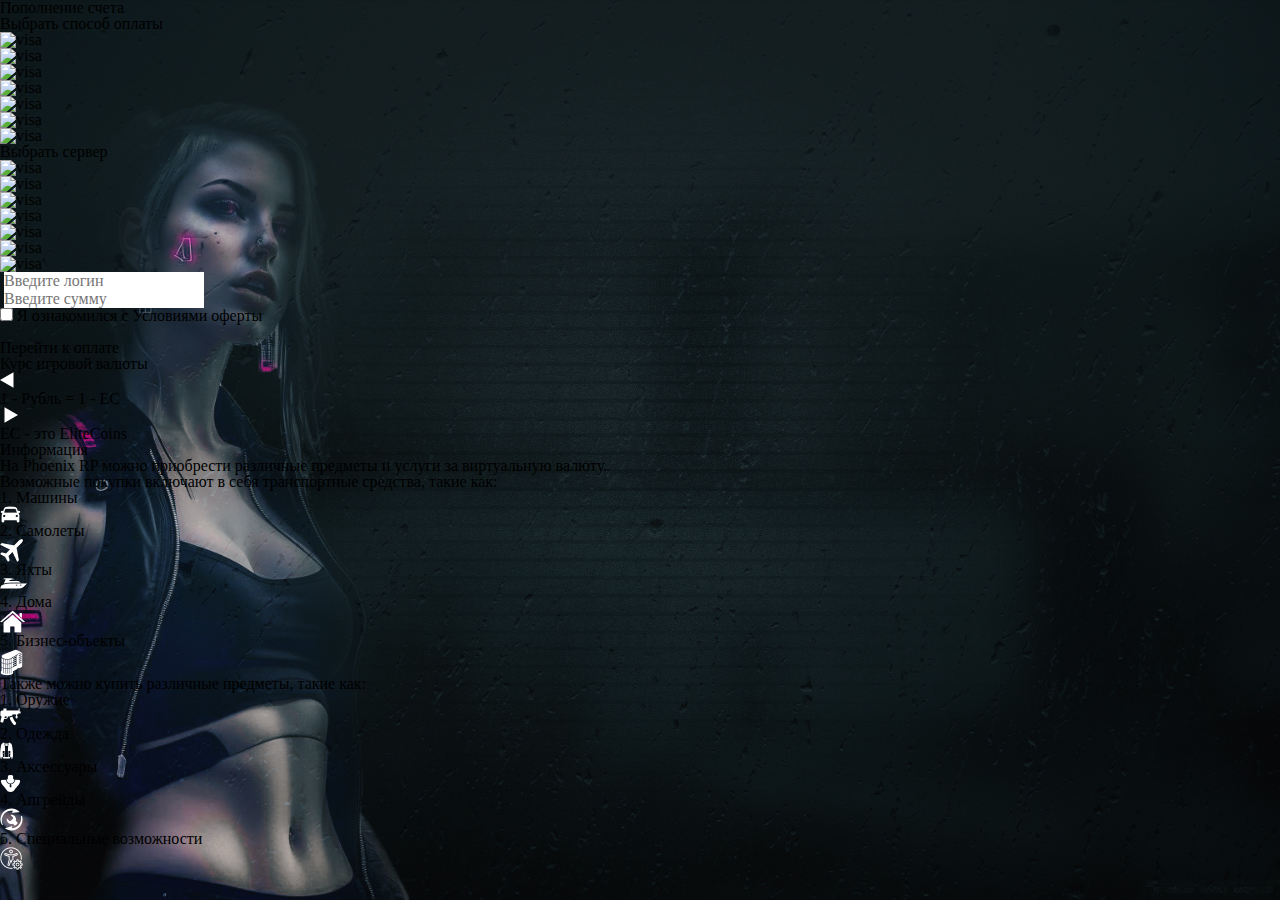
==== donate.html @ 88a10c98 "Add files via upload" ====
<!DOCTYPE html>
<html lang="en">
<head>
  <meta charset="UTF-8">
  <meta http-equiv="X-UA-Compatible" content="IE=edge">
  <meta name="viewport" content="width=device-width, initial-scale=1.0">
  <link rel="stylesheet" href="css/styles-donate.css">
  <script src="scripts/donate.js" defer></script>
  <title>Phoenix RP</title>
</head>
<body>
  <div class="wrapper">
    <div>
      <div>
        <h1>Пополнение счета</h1>
        <div>
          <div>
            <p>Выбрать способ оплаты</p>
            <div>
              <div>
                <img src="" alt="visa">
              </div>
              <div>
                <img src="" alt="visa">
              </div>
              <div>
                <img src="" alt="visa">
              </div>
              <div>
                <img src="" alt="visa">
              </div>
              <div>
                <img src="" alt="visa">
              </div>
              <div>
                <img src="" alt="visa">
              </div>
              <div>
                <img src="" alt="visa">
              </div>
            </div>
          </div>
          <div>
            <p>Выбрать сервер</p>
            <div>
              <div>
                <img src="" alt="visa">
              </div>
              <div>
                <img src="" alt="visa">
              </div>
              <div>
                <img src="" alt="visa">
              </div>
              <div>
                <img src="" alt="visa">
              </div>
              <div>
                <img src="" alt="visa">
              </div>
              <div>
                <img src="" alt="visa">
              </div>
              <div>
                <img src="" alt="visa">
              </div>
            </div>
          </div>
          <div>
            <img src="" alt="">
            <input type="text" placeholder="Введите логин">
          </div>
          <div>
            <img src="" alt="">
            <input type="text" placeholder="Введите сумму">
          </div>
          <div>
            <input type="checkbox" name="" id="">
            <label for="">Я ознакомился с
              Условиями оферты</label>
          </div>
          <div>
            <img src="" alt="">
            <p>Перейти к оплате</p>
          </div>
        </div>
        <div>
          <p>Курс игровой валюты</p>
          <div>
            <svg xmlns="http://www.w3.org/2000/svg" width="14" height="16" viewBox="0 0 14 16" fill="none">
              <path d="M-3.93402e-07 8L13.5 0.205772L13.5 15.7942L-3.93402e-07 8Z" fill="white"/>
            </svg>
            <p>1 - Рубль = 1 - EC</p>
            <img src="" alt="">
            <svg xmlns="http://www.w3.org/2000/svg" width="14" height="16" viewBox="0 0 14 16" fill="none">
              <path d="M14 8L0.499999 15.7942L0.5 0.205771L14 8Z" fill="white"/>
            </svg>
          </div>
          <p>EC - это EliteCoins</p>
        </div>
      </div>
      <div>
        <h1>Информация</h1>
        <div>
          <p>На Phoenix RP можно приобрести различные предметы и услуги за виртуальную валюту.</p>
          <p>Возможные покупки включают в себя транспортные средства, такие как:</p>
          <ul>
            <li>
              <p>1. Машины</p>
              <img src="img/icons/car.png">
            </li>
            <li>
              <p>2. Самолеты</p>
              <img src="img/icons/plane.png">
            </li>
            <li>
              <p>3. Яхты</p>
              <img src="img/icons/yacht.png">
            </li>
            <li>
              <p>4. Дома</p>
              <img src="img/icons/house.png">
            </li>
            <li>
              <p>5. Бизнес-объекты</p>
              <img src="img/icons/object.png">
            </li>
          </ul>
          <p>Также можно купить различные предметы, такие как:</p>
          <ul>
            <li>
              <p>1. Оружие</p>
              <img src="img/icons/gun.png">
            </li>
            <li>
              <p>2. Одежда</p>
              <img src="img/icons/clothes.png">
            </li>
            <li>
              <p>3. Аксессуары</p>
              <img src="img/icons/acs.png">
            </li>
            <li>
              <p>4. Апгрейды</p>
              <img src="img/icons/up.png">
            </li>
            <li>
              <p>5. Специальные возможности</p>
              <img src="img/icons/human.png">
            </li>
          </ul>
        </div>
      </div>
    </div>
  </div>
</body>
</html>
---- css/styles-donate.css ----
/* RESET */
@import url('reset.css');
/* DONATE */
@import url('donate.css');
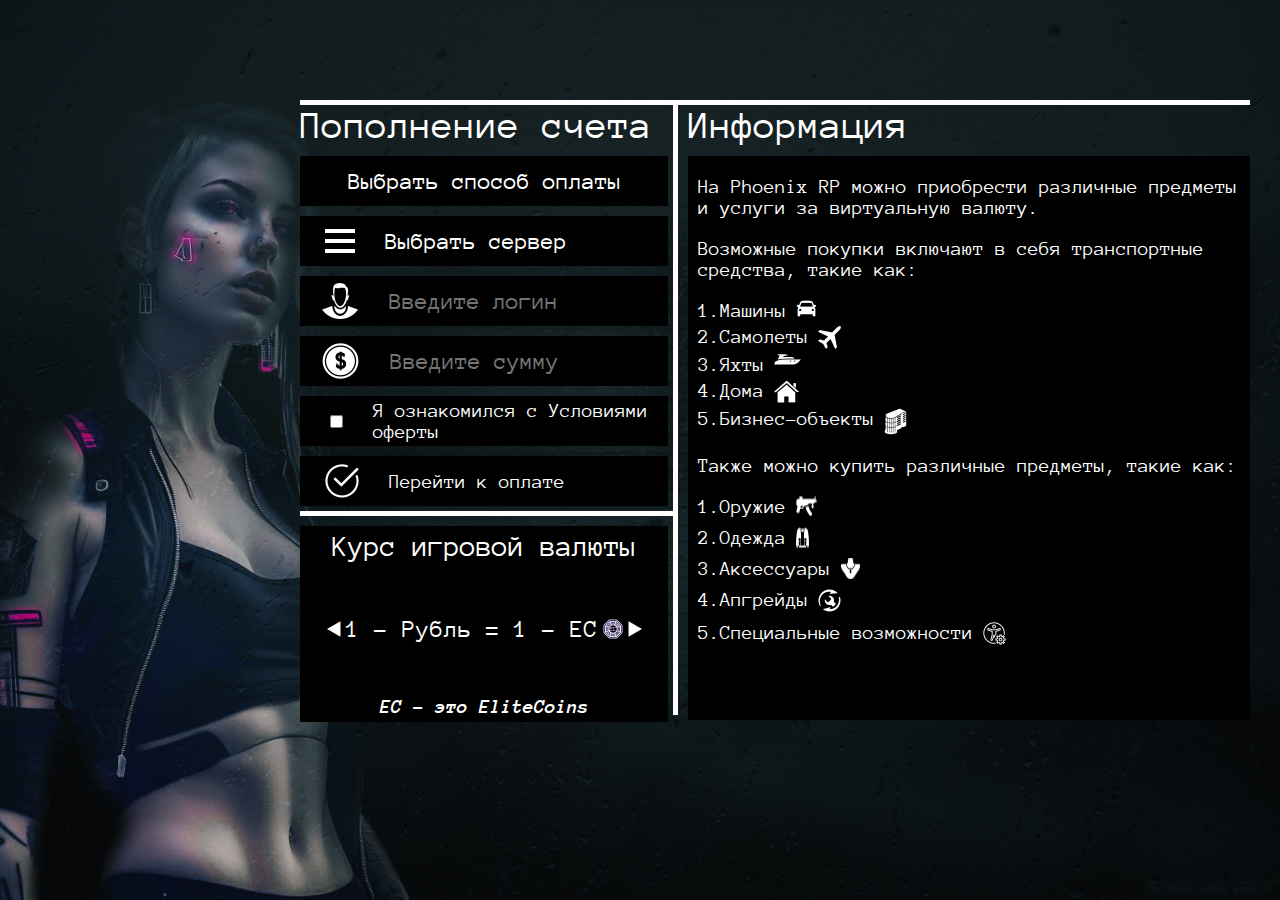
==== commit 5d4efeaf: "Add files via upload" ====
--- a/donate.html
+++ b/donate.html
@@ -5,148 +5,152 @@
   <meta http-equiv="X-UA-Compatible" content="IE=edge">
   <meta name="viewport" content="width=device-width, initial-scale=1.0">
   <link rel="stylesheet" href="css/styles-donate.css">
+  <link rel="preconnect" href="https://fonts.googleapis.com">
+  <link rel="preconnect" href="https://fonts.gstatic.com" crossorigin>
+  <link href="https://fonts.googleapis.com/css2?family=Anonymous+Pro:wght@400;700&display=swap" rel="stylesheet">
   <script src="scripts/donate.js" defer></script>
   <title>Phoenix RP</title>
 </head>
 <body>
   <div class="wrapper">
-    <div>
-      <div>
-        <h1>Пополнение счета</h1>
-        <div>
-          <div>
-            <p>Выбрать способ оплаты</p>
-            <div>
-              <div>
-                <img src="" alt="visa">
+    <div class="donate__wrapper">
+      <div class="donate">
+        <h1 class="donate__title">Пополнение счета</h1>
+        <div class="payment__wrapper">
+          <div class="dropdown__type">
+            <p class="dropdown__type-title">Выбрать способ оплаты</p>
+            <div class="dropdown__type-items hide">
+              <div class="dropdown__type-item">
+                <img class="visa" src="img/icons/visa.svg" alt="Visa">
               </div>
-              <div>
-                <img src="" alt="visa">
+              <div class="dropdown__type-item">
+                <img class="qiwi" src="img/icons/qiwi.svg" alt="Qiwi">
               </div>
-              <div>
-                <img src="" alt="visa">
+              <div class="dropdown__type-item">
+                <img class="mir" src="img/icons/mir.svg" alt="MIR">
               </div>
-              <div>
-                <img src="" alt="visa">
+              <div class="dropdown__type-item">
+                <img class="mastercard" src="img/icons/mastercard.svg" alt="MasterCard">
               </div>
-              <div>
-                <img src="" alt="visa">
+              <div class="dropdown__type-item">
+                <img class="Samsung Pay" src="img/icons/samsungpay.svg" alt="Samsung pay">
               </div>
-              <div>
-                <img src="" alt="visa">
+              <div class="dropdown__type-item">
+                <img class="sbp" src="img/icons/sbp.svg" alt="SBP">
               </div>
-              <div>
-                <img src="" alt="visa">
+              <div class="dropdown__type-item">
+                <img class="gpay" src="img/icons/gpay.svg" alt="G Pay">
               </div>
             </div>
           </div>
-          <div>
-            <p>Выбрать сервер</p>
-            <div>
-              <div>
-                <img src="" alt="visa">
+          <div class="server__dropdown">
+            <div class="server__title-wrapper">
+              <p class="server__title"><img src="img/icons/menu.svg"> Выбрать сервер</p>
+            </div>
+            <div class="server__dropdown-items hide">
+              <div class="server__dropdown-item">
+                <img class="server__dropdown-icon" src="img/icons/neonville.png" alt="visa">
+                <p class="server__dropdown-title">Neonville</p>
               </div>
-              <div>
-                <img src="" alt="visa">
+              <div class="server__dropdown-item">
+                <img class="server__dropdown-icon" src="img/icons/cyberlith.png" alt="visa">
+                <p class="server__dropdown-title">Cyberlith</p>
               </div>
-              <div>
-                <img src="" alt="visa">
+              <div class="server__dropdown-item">
+                <img class="server__dropdown-icon" src="img/icons/aetheria.png" alt="visa">
+                <p class="server__dropdown-title">Aetheria</p>
               </div>
-              <div>
-                <img src="" alt="visa">
+              <div class="server__dropdown-item">
+                <img class="server__dropdown-icon" src="img/icons/techopolis.png" alt="visa">
+                <p class="server__dropdown-title">Technopolis</p>
               </div>
-              <div>
-                <img src="" alt="visa">
-              </div>
-              <div>
-                <img src="" alt="visa">
-              </div>
-              <div>
-                <img src="" alt="visa">
+              <div class="server__dropdown-item">
+                <img class="server__dropdown-icon" src="img/icons/neotokyo.png" alt="visa">
+                <p class="server__dropdown-title">NeoTokyo</p>
               </div>
             </div>
           </div>
-          <div>
-            <img src="" alt="">
-            <input type="text" placeholder="Введите логин">
+          <div class="login__wrapper">
+            <img class="login__img" src="img/icons/login.png">
+            <input class="login__input" type="text" placeholder="Введите логин">
           </div>
-          <div>
-            <img src="" alt="">
-            <input type="text" placeholder="Введите сумму">
+          <div class="sum__wrapper">
+            <img class="sum__img" src="img/icons/donate.png" alt="">
+            <input class="sum__input" type="text" placeholder="Введите сумму">
           </div>
-          <div>
-            <input type="checkbox" name="" id="">
-            <label for="">Я ознакомился с
+          <div class="checkbox__wrapper">
+            <input class="checkbox" type="checkbox" name="" id="">
+            <label class="checkbox__label" for="">Я ознакомился с
               Условиями оферты</label>
           </div>
-          <div>
-            <img src="" alt="">
-            <p>Перейти к оплате</p>
+          <div class="confirm__wrapper">
+            <img class="confirm__img" src="img/icons/success.png" alt="">
+            <a href="#" class="confirm__text">Перейти к оплате</a>
           </div>
         </div>
-        <div>
-          <p>Курс игровой валюты</p>
-          <div>
+        <div class="rate__wrapper">
+          <p class="rate__title">Курс игровой валюты</p>
+          <div class="rate">
             <svg xmlns="http://www.w3.org/2000/svg" width="14" height="16" viewBox="0 0 14 16" fill="none">
               <path d="M-3.93402e-07 8L13.5 0.205772L13.5 15.7942L-3.93402e-07 8Z" fill="white"/>
             </svg>
-            <p>1 - Рубль = 1 - EC</p>
-            <img src="" alt="">
+            <p class="rate__text">1 - Рубль = 1 - EC</p>
+            <img class="ec" src="img/icons/ec.png">
             <svg xmlns="http://www.w3.org/2000/svg" width="14" height="16" viewBox="0 0 14 16" fill="none">
               <path d="M14 8L0.499999 15.7942L0.5 0.205771L14 8Z" fill="white"/>
             </svg>
           </div>
-          <p>EC - это EliteCoins</p>
+          <p class="rate__subtitle">EC - это EliteCoins</p>
         </div>
       </div>
-      <div>
-        <h1>Информация</h1>
-        <div>
-          <p>На Phoenix RP можно приобрести различные предметы и услуги за виртуальную валюту.</p>
-          <p>Возможные покупки включают в себя транспортные средства, такие как:</p>
-          <ul>
-            <li>
-              <p>1. Машины</p>
-              <img src="img/icons/car.png">
+      <div class="info__wrapper">
+        <h1 class="info__title">Информация</h1>
+        <div class="info__body">
+          <p class="info__text first">На Phoenix RP можно приобрести различные предметы и услуги за виртуальную валюту.</p>
+          <p class="info__text second">Возможные покупки включают в себя транспортные средства, такие как:</p>
+          <ul class="info__list">
+            <li class="info__item">
+              <p class="info__item-text">1.Машины</p>
+              <img class="car" src="img/icons/car.png">
             </li>
-            <li>
-              <p>2. Самолеты</p>
-              <img src="img/icons/plane.png">
+            <li class="info__item">
+              <p class="info__item-text">2.Самолеты</p>
+              <img class="plane" src="img/icons/plane.png">
             </li>
-            <li>
-              <p>3. Яхты</p>
-              <img src="img/icons/yacht.png">
+            <li class="info__item">
+              <p class="info__item-text">3.Яхты</p>
+              <img class="yacht" src="img/icons/yacht.png">
             </li>
-            <li>
-              <p>4. Дома</p>
-              <img src="img/icons/house.png">
+            <li class="info__item">
+              <p class="info__item-text">4.Дома</p>
+              <img class="house" src="img/icons/house.png">
             </li>
-            <li>
-              <p>5. Бизнес-объекты</p>
-              <img src="img/icons/object.png">
+            <li class="info__item">
+              <p class="info__item-text">5.Бизнес-объекты</p>
+              <img class="object" src="img/icons/object.png">
             </li>
           </ul>
-          <p>Также можно купить различные предметы, такие как:</p>
-          <ul>
-            <li>
-              <p>1. Оружие</p>
-              <img src="img/icons/gun.png">
+          <p class="info__text third">Также можно купить различные предметы, такие как:</p>
+          <ul class="items">
+            <li class="item">
+              <p class="item__text">1.Оружие</p>
+              <img class="gun" src="img/icons/gun.png">
             </li>
-            <li>
-              <p>2. Одежда</p>
-              <img src="img/icons/clothes.png">
+            <li class="item">
+              <p class="item__text">2.Одежда</p>
+              <img class="clothes" src="img/icons/clothes.png">
             </li>
-            <li>
-              <p>3. Аксессуары</p>
-              <img src="img/icons/acs.png">
+            <li class="item">
+              <p class="item__text">3.Аксессуары</p>
+              <img class="acs" src="img/icons/acs.png">
             </li>
-            <li>
-              <p>4. Апгрейды</p>
-              <img src="img/icons/up.png">
+            <li class="item">
+              <p class="item__text">4.Апгрейды</p>
+              <img class="up" src="img/icons/up.png">
             </li>
-            <li>
-              <p>5. Специальные возможности</p>
-              <img src="img/icons/human.png">
+            <li class="item">
+              <p class="item__text">5.Специальные возможности</p>
+              <img class="human" src="img/icons/human.png">
             </li>
           </ul>
         </div>
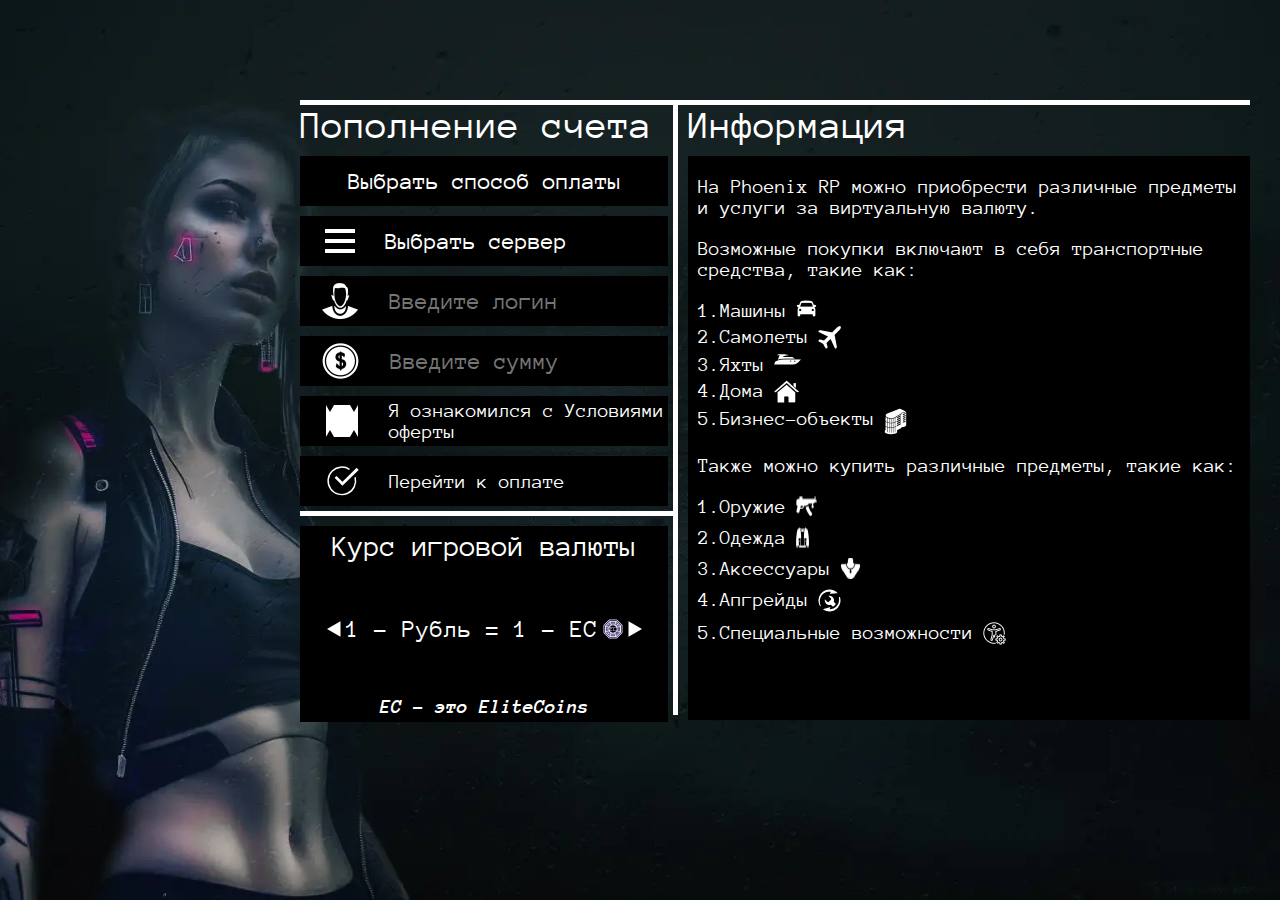
==== commit 5687cc55: "Add files via upload" ====
--- a/donate.html
+++ b/donate.html
@@ -79,12 +79,20 @@
             <input class="sum__input" type="text" placeholder="Введите сумму">
           </div>
           <div class="checkbox__wrapper">
-            <input class="checkbox" type="checkbox" name="" id="">
+            <!-- <input class="checkbox" type="checkbox" name="" id="">
             <label class="checkbox__label" for="">Я ознакомился с
-              Условиями оферты</label>
+              Условиями оферты</label> -->
+              <input type="checkbox" class="custom-checkbox" id="happy" name="happy" value="yes">
+              <label class="checkbox__label"  for="happy">Я ознакомился с
+                Условиями оферты</label>
           </div>
           <div class="confirm__wrapper">
-            <img class="confirm__img" src="img/icons/success.png" alt="">
+            <!-- <img class="confirm__img" src="img/icons/success.png" alt=""> -->
+            <svg class="confirm__img" xmlns="http://www.w3.org/2000/svg" width="47" height="47" viewBox="0 0 47 47" fill="none">
+              <path d="M41.6216 18.3532C42.7729 22.6523 42.3785 27.2191 40.5072 31.2571C38.6359 35.2951 35.4064 38.5481 31.3821 40.4487C27.3578 42.3493 22.7939 42.7768 18.4866 41.6567C14.1793 40.5367 10.4019 37.9401 7.81316 34.3199C5.22444 30.6997 3.98871 26.2856 4.32151 21.8475C4.65432 17.4094 6.53453 13.229 9.63421 10.0353C12.7339 6.84168 16.8563 4.8375 21.2825 4.37235C25.7087 3.90719 30.1577 5.01058 33.8536 7.49008" stroke="white" stroke-width="2"/>
+              <rect x="43.7562" y="5.26831" width="4" height="31.3865" transform="rotate(45.6626 43.7562 5.26831)" fill="white"/>
+              <rect x="25.1387" y="25.7224" width="3.73493" height="13.0523" transform="rotate(135 25.1387 25.7224)" fill="white"/>
+            </svg>
             <a href="#" class="confirm__text">Перейти к оплате</a>
           </div>
         </div>
